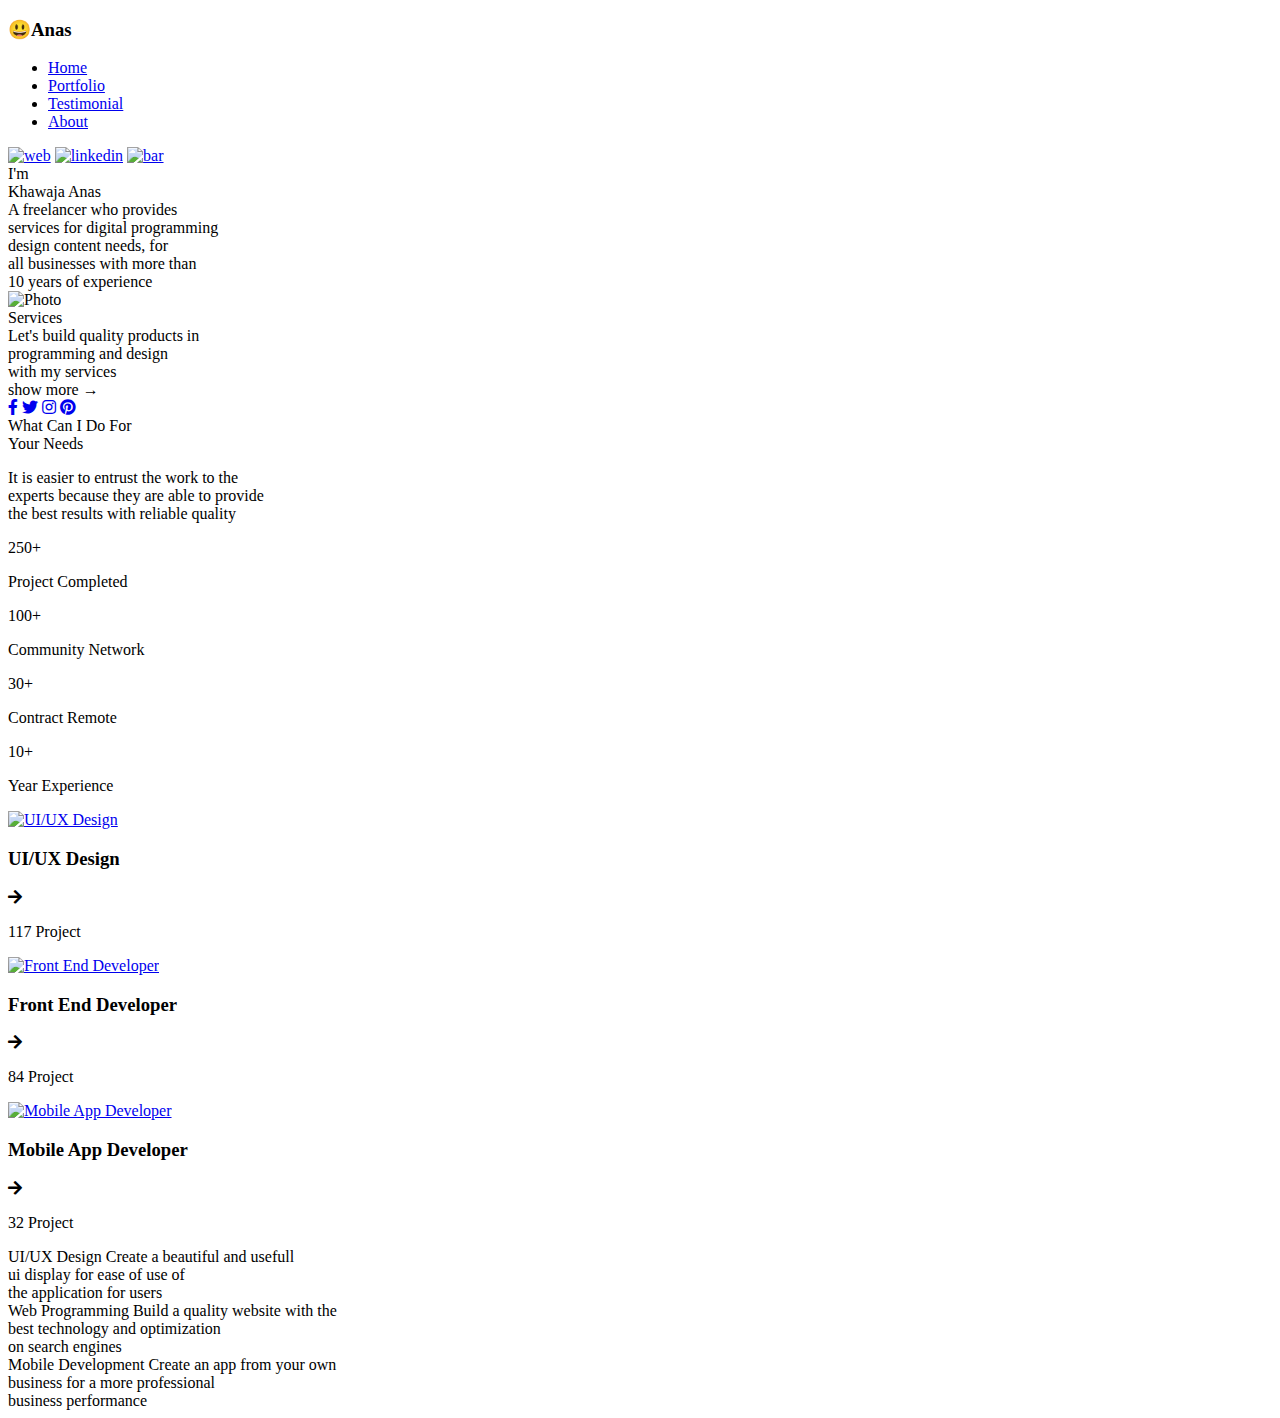
==== index.html @ 3ad5969f "Update index.html" ====
<!DOCTYPE html>
<html lang="en">
<head>
    <meta charset="UTF-8">
    <meta http-equiv="X-UA-Compatible" content="IE=edge">
    <meta name="viewport" content="width=device-width, initial-scale=1.0">
    <title>Portfolio</title>
    <link href="css/styles.css" type="text/css"rel="stylesheet" />
 <link rel="stylesheet" href="https://cdnjs.cloudflare.com/ajax/libs/font-awesome/5.15.2/css/all.min.css" />

</head>
<body>

<header>
    <div class="head1">     
        <div class="head2"><h3 class="logo" >😃Anas</h3>
            <ul class="tab">
                <li><a href="index.html">Home </a></li>
                <li><a href="portfolio.html">Portfolio</a></li>
                <li><a href="testimonial.html">Testimonial</a></li>
                <li><a href="about.html">About</a></li>
            </ul>
        </div>
        <div class="web">
            <a href="#" ><img src="Img/web.png" alt="web" class="logos" ></a>
            <a href="https://www.linkedin.com/in/anaswaheedkhawaja/" target="blank"><img src="Img/linkedin.png" alt="linkedin" class="logos" ></a>
            <a href="#" ><img src="Img/bar.png" alt="bar" class="logos" ></a>
        </div>
    </div>
</header>
    <div class="round"></div>

<section class="container">
    <div class="top">

        <div class="first">   
                <div class="name1">I'm</div>
                <div class="name2">Khawaja Anas</div>
                <div class="line"></div>
                <div class="name3">A freelancer who provides<br> services for digital programming <br> 
                design content needs, for <br> all businesses with more than <br>  10 years of experience</div>
        </div>
    
                <img src="Img/photo.png" alt="Photo" class="photo" >
    
        <div class="second">
                <div class="name4">Services</div>
                <div class="name5">Let's build quality products in <br> programming and design <br> with my services</div>
                <div class="name6">show more &#8594;</div>

                <div class="social-icons">
                        <a href="#" target="_blank" class="icon facebook"><i class="fab fa-facebook-f"></i></a>
                        <a href="#" target="_blank" class="icon twitter"><i class="fab fa-twitter"></i></a>
                        <a href="#" target="_blank" class="icon instagram"><i class="fab fa-instagram"></i></a>
                        <a href="#" target="_blank" class="icon pinterest"><i class="fab fa-pinterest"></i></a>
                </div>
        </div>

    </div>
</section>
    
<section class="center">
    <div class="needs">
        What Can I Do For <br> Your Needs
        <p>It is easier to entrust the work to the <br> experts because they are able to provide <br>  the best results with reliable quality</p>
        
        <div class="part1">
            <div>250+ <p>Project Completed</p></div>
            <div>100+ <p>Community Network</p></div>
        </div>
        <div class="part2">
            <div>30+ <p>Contract Remote</p></div>
            <div>10+ <p>Year Experience</p></div>
        </div>
    </div>

    <div class="part3">
        <div class="pics"><a href="#" ><img src="Img/UX Design.jpg" alt="UI/UX Design" class="picture" ><div class="pic"></a><h3>UI/UX Design </h3><i class="fas fa-arrow-right"></i><p> 117 Project</p></div></div>
        <div class="line2"></div>
        <div class="pics"><a href="#" ><img src="Img/Front End Developer.jpg" alt="Front End Developer" class="picture" ><div class="pic"></a><h3>Front End Developer </h3><i class="fas fa-arrow-right"></i><p> 84 Project</p></div></div>
        <div class="line2"></div>
        <div class="pics"><a href="#" ><img src="Img/Mobile App Developer.jpg" alt="Mobile App Developer" class="picture" ><div class="pic"></a><h3>Mobile App Developer</h3><i class="fas fa-arrow-right"></i><p> 32 Project</p></div></div>
        <div class="line2"></div>

    </div>
</section>  

<section class="footer">
    <div>
        <div>
            UI/UX Design Create a beautiful and usefull <br> ui display for ease of use of <br> the application for users
        </div>
        <div>
            Web Programming Build a quality website with the <br> best technology and optimization <br> on search engines
        </div>
        <div>
            Mobile Development Create an app from your own <br> business for a more professional <br> business performance
        </div>


    </div>

</section>

</body>
</html>
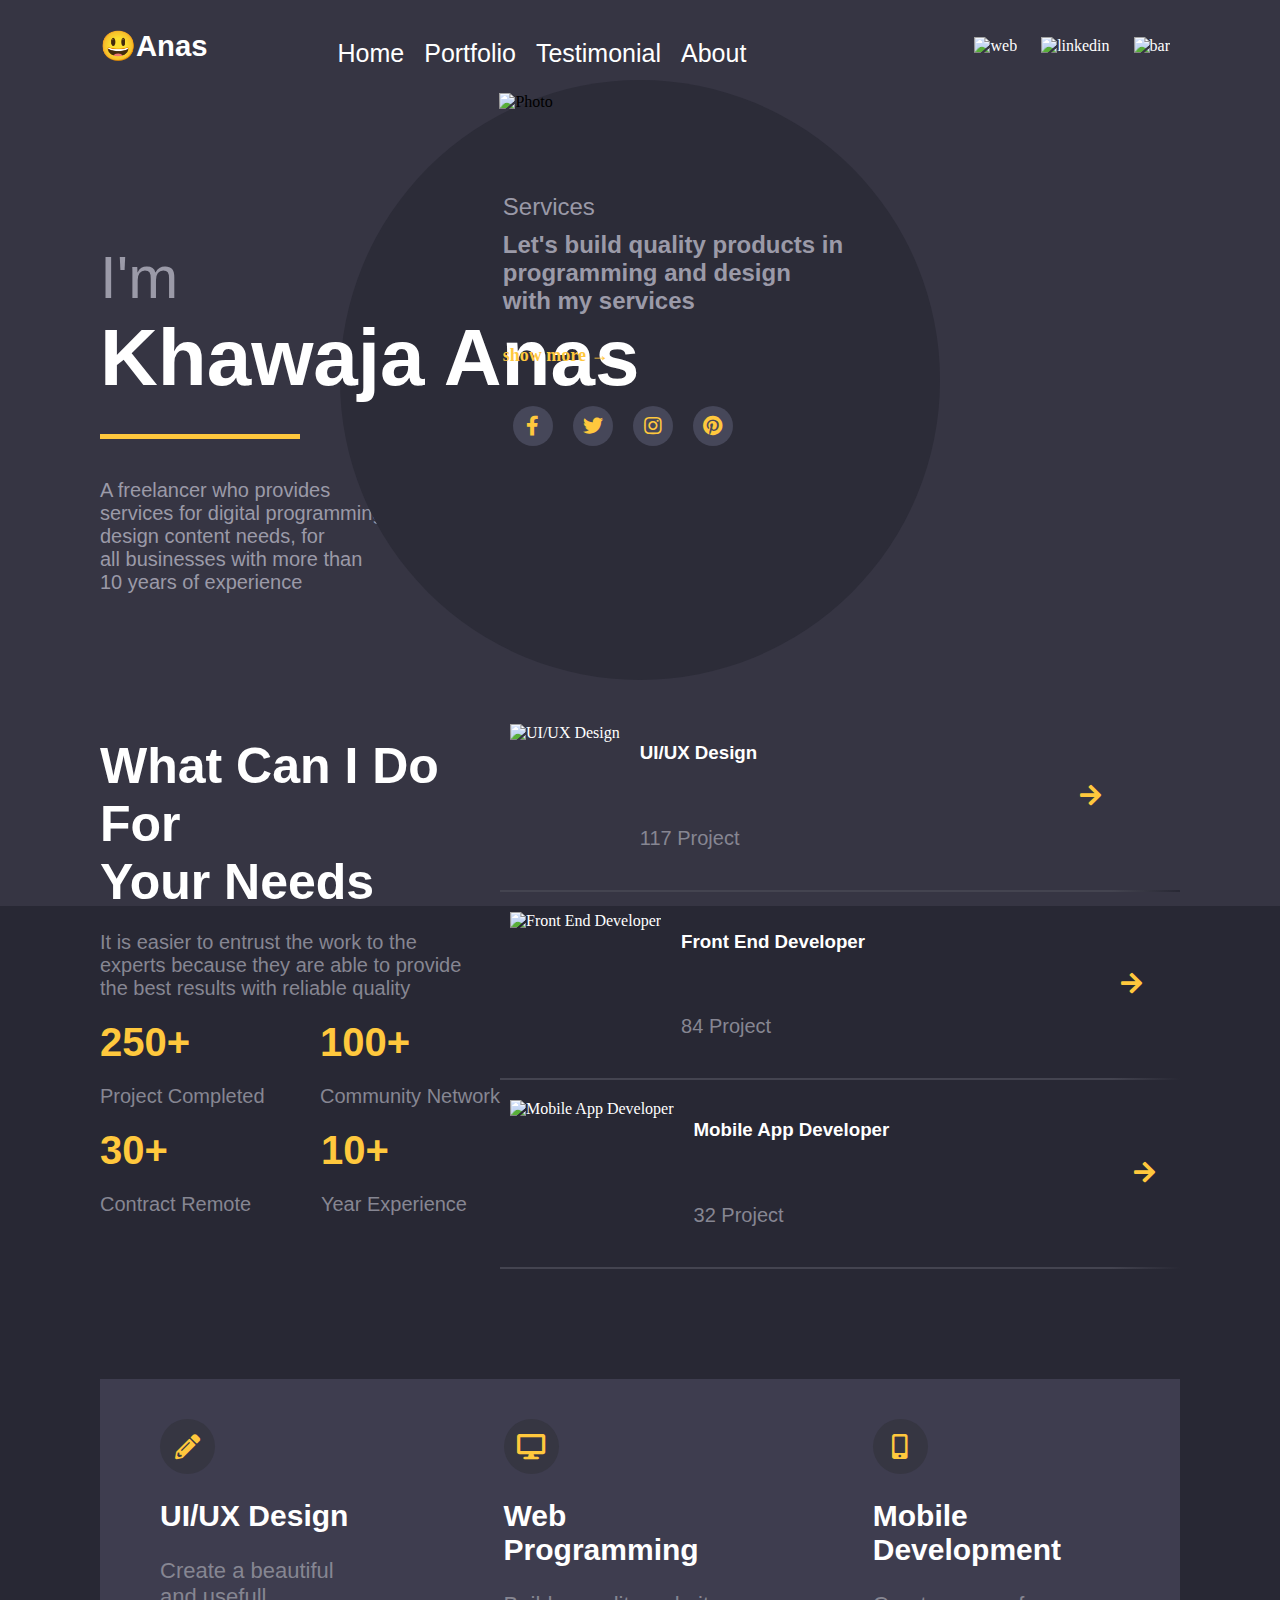
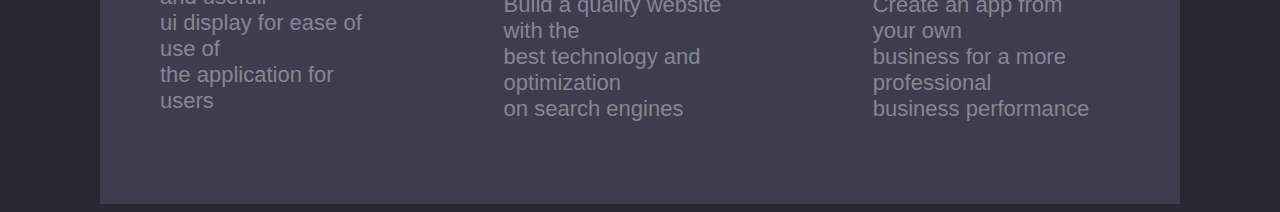
==== commit fca58359: "." ====
--- a/index.html
+++ b/index.html
@@ -16,9 +16,9 @@
         <div class="head2"><h3 class="logo" >😃Anas</h3>
             <ul class="tab">
                 <li><a href="index.html">Home </a></li>
-                <li><a href="portfolio.html">Portfolio</a></li>
-                <li><a href="testimonial.html">Testimonial</a></li>
-                <li><a href="about.html">About</a></li>
+                <li><a href="#">Portfolio</a></li>
+                <li><a href="#">Testimonial</a></li>
+                <li><a href="#">About</a></li>
             </ul>
         </div>
         <div class="web">
@@ -85,16 +85,23 @@
     </div>
 </section>  
 
+
+
+
+
 <section class="footer">
-    <div>
-        <div>
-            UI/UX Design Create a beautiful and usefull <br> ui display for ease of use of <br> the application for users
+    <div class="bigbox">
+        <div class="box1">
+                <div class="circle"><i class="fas fa-pencil-alt"></i></div>
+                <h2> UI/UX Design </h2><p>Create a beautiful and usefull <br> ui display for ease of use of <br> the application for users</p>
         </div>
-        <div>
-            Web Programming Build a quality website with the <br> best technology and optimization <br> on search engines
+        <div class="box2">
+                <div class="circle"><i class="fas fa-desktop"></i></div>
+                <h2> Web Programming </h2><p>Build a quality website with the <br> best technology and optimization <br> on search engines</p>
         </div>
-        <div>
-            Mobile Development Create an app from your own <br> business for a more professional <br> business performance
+        <div class="box3">
+                <div class="circle"><i class="fas fa-mobile-alt"></i></div>
+                <h2> Mobile Development </h2><p>Create an app from your own <br> business for a more professional <br> business performance</p>
         </div>
 
 
--- a/css/styles.css
+++ b/css/styles.css
@@ -0,0 +1,228 @@
+body {
+    font-family: Georgia, Times, serif;
+    margin-left: 100px;
+    margin-right: 100px;
+    margin-top: auto;
+    background: linear-gradient(to bottom, #363543 50%, #282834 50%);}
+ul{
+    margin-top: 5px;}
+.logo{
+    color: #ffffff;}
+/*header*/
+.head1{
+    display: flex;
+    align-items: center;
+    justify-content: space-between;}
+.head2{
+    font-size: 25px;
+    display: flex;
+    align-items: flex-end;
+    justify-content: space-between;}
+.logos{
+    width: 30px;
+    height: 30px;}
+.web{
+    justify-content: flex-end;}
+.tab {
+    font-family: Arial, Times, serif;
+    color: white;
+    display: flex;
+    justify-content: center;
+    padding: auto;
+    list-style: none;
+    margin-left: 80px;}
+a{
+    color: white;
+    margin: 0 10px;
+    text-decoration: none;}
+.round {
+    width: 600px;
+    height: 600px;
+    border-radius: 50%;
+    background-color: #2c2c38;
+    position: absolute;
+    top: 380px;
+    left: 50%;
+    transform: translate(-50%, -50%);
+    z-index: 1;}    
+/*container*/
+.top{
+    display: flex;}
+.photo{
+    display: flex;
+    justify-content: center;
+    top: 80%;
+    left: 10%;
+    z-index: 2;
+    margin-left: -140px;}
+div.first{
+    display: flex;
+    align-items: flex-start;
+    flex-direction: column;
+    margin-top: 150px;}
+div.name1{
+    font-size: 60px;
+    font-family: sans-serif;
+    color: #9b9aa8;}
+div.name2{
+    font-size: 80px;
+    font-family: Verdana, sans-serif;
+    font-weight: bold;
+    color: #ffffff;
+    padding-bottom: 30px;
+    display: flex;
+    justify-content: flex-start;
+    z-index: 2;
+    position: relative;}
+.line {
+    border-top: 5px solid #ffc83d;
+    border-width: 5px;
+    padding: 0px 100px 40px;}
+div.name3{
+    font-size: 20px;
+    font-family: Verdana, sans-serif;
+    color: #9b9aa8;}
+div.second{
+    margin-top: 100px;
+    z-index: 3;
+    margin-left: -50px;}
+div.name4{
+    font-size: 24px;
+    font-family: Verdana, sans-serif;
+    color: #9a99a7;}
+div.name5{
+    font-size: 24px;
+    font-weight: bold;
+    font-family: Arial, Helvetica, sans-serif;
+    color: #9b9aa8;
+    padding-top: 10px;}
+div.name6{
+    padding-top: 30px;
+    font-size: 18px;
+    color: #ffc83d;
+    font-weight: bold;}
+.social-icons {
+    display: flex;
+    justify-content: flex-start;
+    align-items: center;
+    margin-top: 20px;
+    padding-top: 20px;}
+.icon {
+    display: flex;
+    justify-content: center;
+    align-items: center;
+    width: 40px;
+    height: 40px;
+    margin: 0 10px;
+    border-radius: 50%;
+    color: #ffc83d;
+    background-color: #464759;
+    transition: all 0.3s ease-in-out;}
+.icon:hover {
+    transform: scale(1.2);}
+.facebook {
+    background-color: #464759;}
+.linkedin {
+    background-color: #464759;}
+.twitter {
+    background-color: #464759;}  
+.instagram {
+    background-color: #464759;}
+.pinterest {
+    background-color: #464759;} 
+i {
+    font-size: 20px;}
+/*Center*/
+.center{
+    display: flex;
+    justify-content: space-between;
+    align-items: center;
+    padding: 110px 0px 110px 0px;}
+.needs{
+    font-size: 50px;
+    font-family: Arial, Helvetica, sans-serif, sans-serif;
+    font-weight: bold;
+    color: #ffffff;}
+p{
+    font-size: 20px;
+    font-family: Arial, Helvetica, sans-serif;
+    font-weight: normal;
+    color: #868692;}
+div.part1{
+    display: flex;
+    justify-content: space-between;
+    color: #ffc83d;
+    font-size: 40px;}
+div.part2{
+    display: flex;
+    justify-content: space-between;
+    margin-right: 33px;
+    color: #ffc83d;
+    font-size: 40px;}
+.picture{
+    width: 180px;
+    height: 150px;}
+div.part3{
+    display: flex;
+    flex-direction: column;}
+div.pics{
+    display: flex;
+    padding: 20px 0px 20px;;}
+div.pic{
+    display: flex;
+    flex-direction: column;
+    justify-content: center;
+    margin-left: 10px;}
+h3{
+    color: #ffffff;
+    font-family: Arial, Helvetica, sans-serif;}
+.line2 {
+    background-image: linear-gradient(to right, #444450 90%, #282834 100%);
+    height: 2px;
+    padding: 0px 340px 0px;}
+.fa-arrow-right {
+    font-size: 24px;
+    color: #ffc83d;
+    margin-left: 440px;}
+/*footer*/
+
+
+
+
+
+div.footer{}
+.circle {
+    width: 55px;
+    height: 55px;
+    border-radius: 50%;
+    background-color: #363642;
+    display: flex;
+    justify-content: center;
+    align-items: center;}
+.fa-pencil-alt{
+    color: #ffc83d;
+    font-size: 25px;}
+.fa-desktop{
+    color: #ffc83d;
+    font-size: 25px;}
+.fa-mobile-alt{
+    color: #ffc83d;
+    font-size: 25px;}
+div.bigbox p{
+    font-size: 22px;}
+.box1{
+    background-color: #3e3d4f;
+    padding: 40px 70px 60px 60px;}
+.box2{
+    background-color: #3e3d4f;
+    padding: 40px 70px 60px 60px;}
+.box3{
+    background-color: #3e3d4f;
+    padding: 40px 70px 60px 60px;}
+div.bigbox{
+    display: flex;
+    justify-content: space-between;}
+h2{
+    color: #ffffff;
+    font-size: 30px;
+    font-family: Arial, Helvetica, sans-serif;}
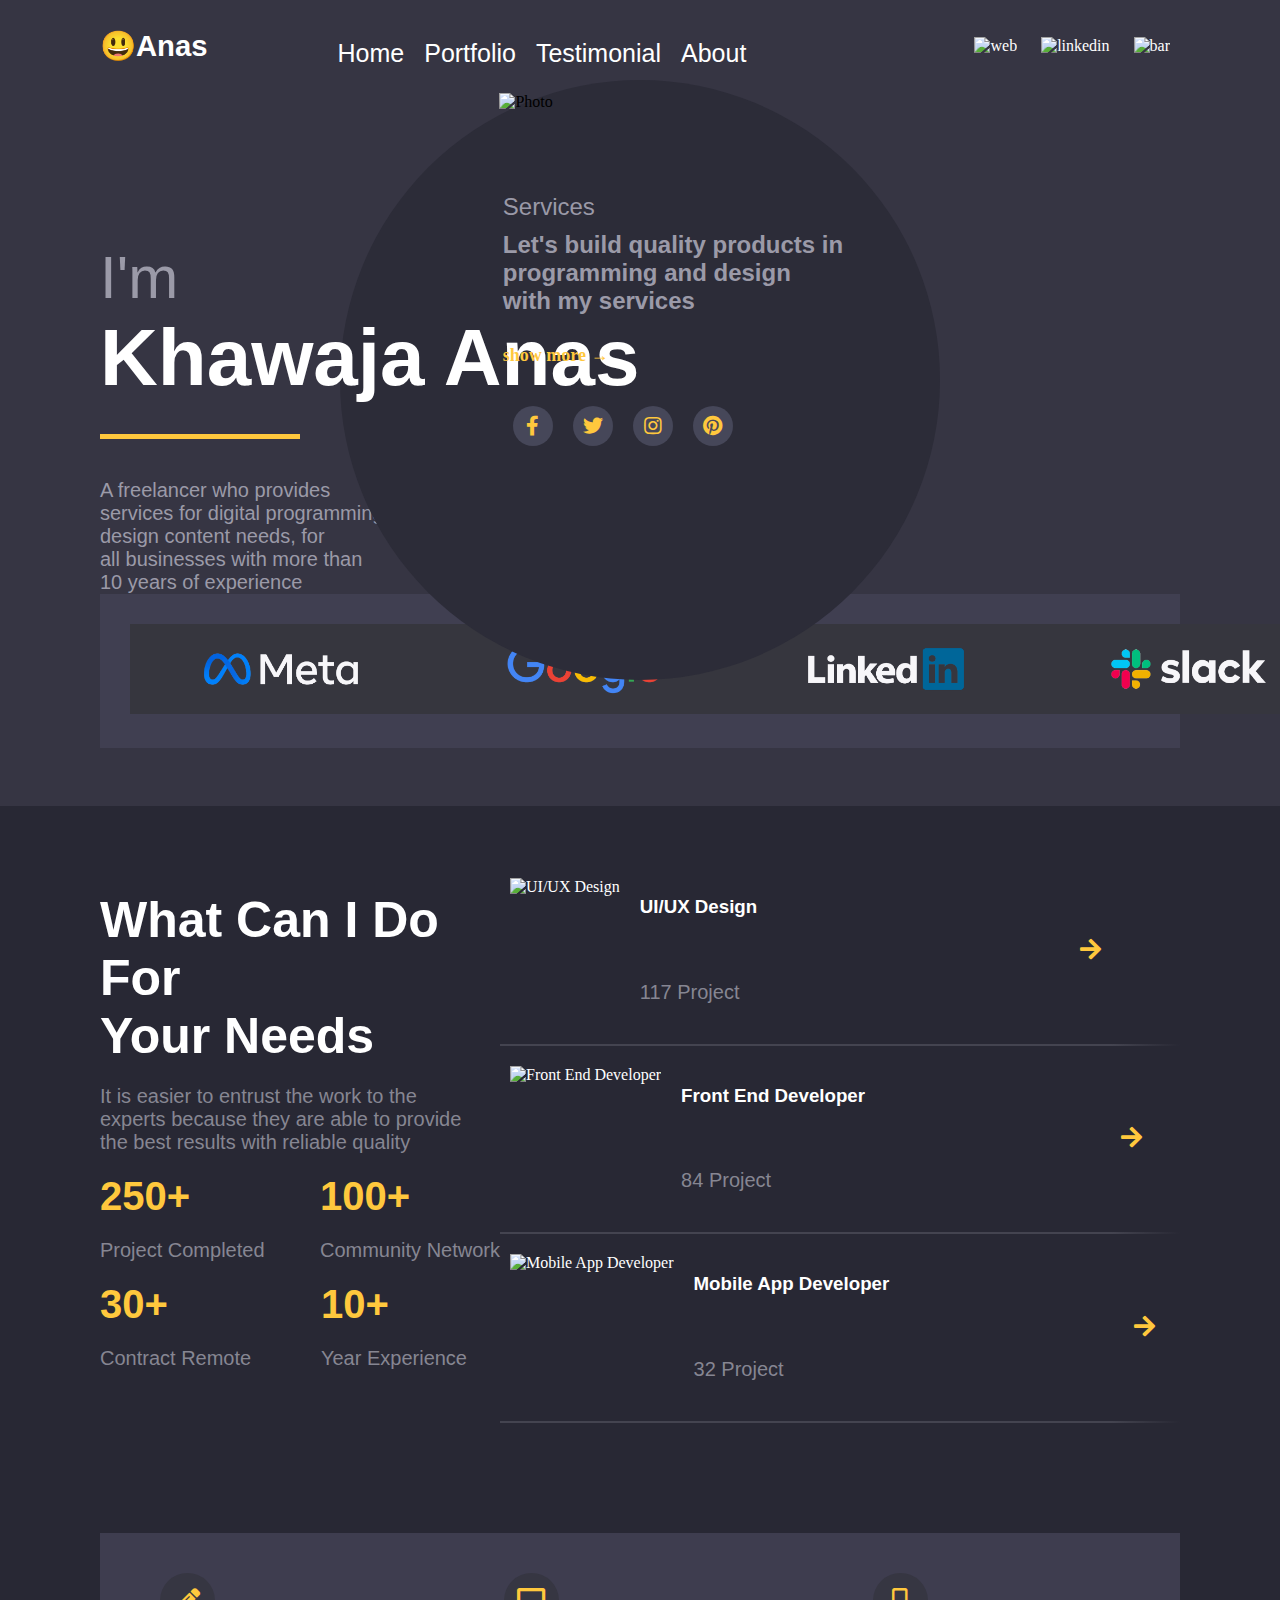
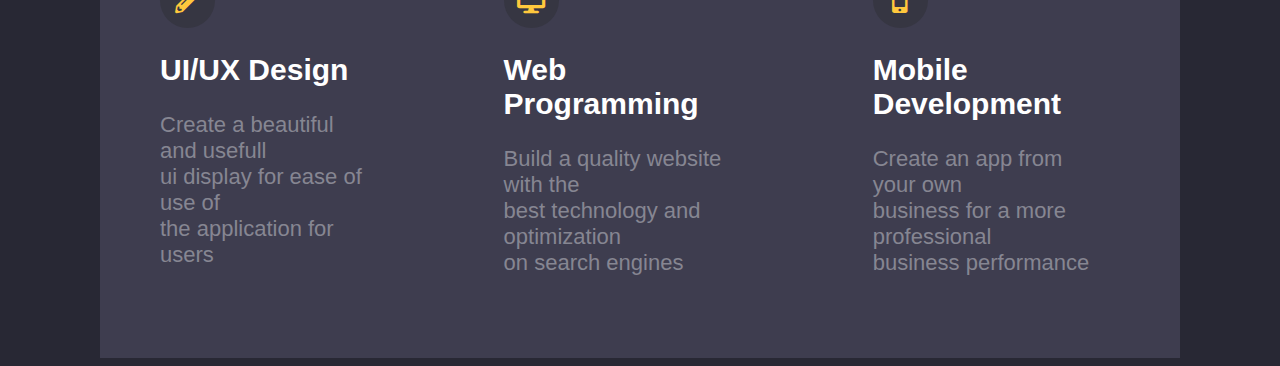
==== commit 671fed28: "Done" ====
--- a/index.html
+++ b/index.html
@@ -9,6 +9,7 @@
  <link rel="stylesheet" href="https://cdnjs.cloudflare.com/ajax/libs/font-awesome/5.15.2/css/all.min.css" />
 
 </head>
+
 <body>
 
 <header>
@@ -28,6 +29,7 @@
         </div>
     </div>
 </header>
+
     <div class="round"></div>
 
 <section class="container">
@@ -58,7 +60,17 @@
 
     </div>
 </section>
-    
+
+<section class="center-box">
+    <div class="box">
+        <div><img src="Img/meta.png" alt="Photo" class="photo1" ></div>
+        <div><img src="Img/google.png" alt="Photo" class="photo1" ></div>
+        <div><img src="Img/linkedin1.png" alt="Photo" class="photo1" ></div>
+        <div><img src="Img/slack.png" alt="Photo" class="photo1" ></div>
+    </div>
+
+</section>
+
 <section class="center">
     <div class="needs">
         What Can I Do For <br> Your Needs
@@ -85,10 +97,6 @@
     </div>
 </section>  
 
-
-
-
-
 <section class="footer">
     <div class="bigbox">
         <div class="box1">
@@ -110,4 +118,5 @@
 </section>
 
 </body>
+
 </html>--- a/css/styles.css
+++ b/css/styles.css
@@ -3,12 +3,13 @@
     margin-left: 100px;
     margin-right: 100px;
     margin-top: auto;
-    background: linear-gradient(to bottom, #363543 50%, #282834 50%);}
+    background: linear-gradient(to bottom, #363543 41%, #282834 00%)}
+
 ul{
     margin-top: 5px;}
 .logo{
     color: #ffffff;}
-/*header*/
+    /*header*/
 .head1{
     display: flex;
     align-items: center;
@@ -132,7 +133,17 @@
     background-color: #464759;} 
 i {
     font-size: 20px;}
-/*Center*/
+/*Center-box*/
+.box{
+    background-color: #403f51;
+    padding: 30px 30px 30px 30px;
+    display: flex;
+    justify-content: space-around;}
+.photo1{
+    background-color: #36363e;
+    height: 70px;
+    padding: 10px 70px 10px 70px}
+    /*Center*/
 .center{
     display: flex;
     justify-content: space-between;
@@ -185,11 +196,6 @@
     color: #ffc83d;
     margin-left: 440px;}
 /*footer*/
-
-
-
-
-
 div.footer{}
 .circle {
     width: 55px;
